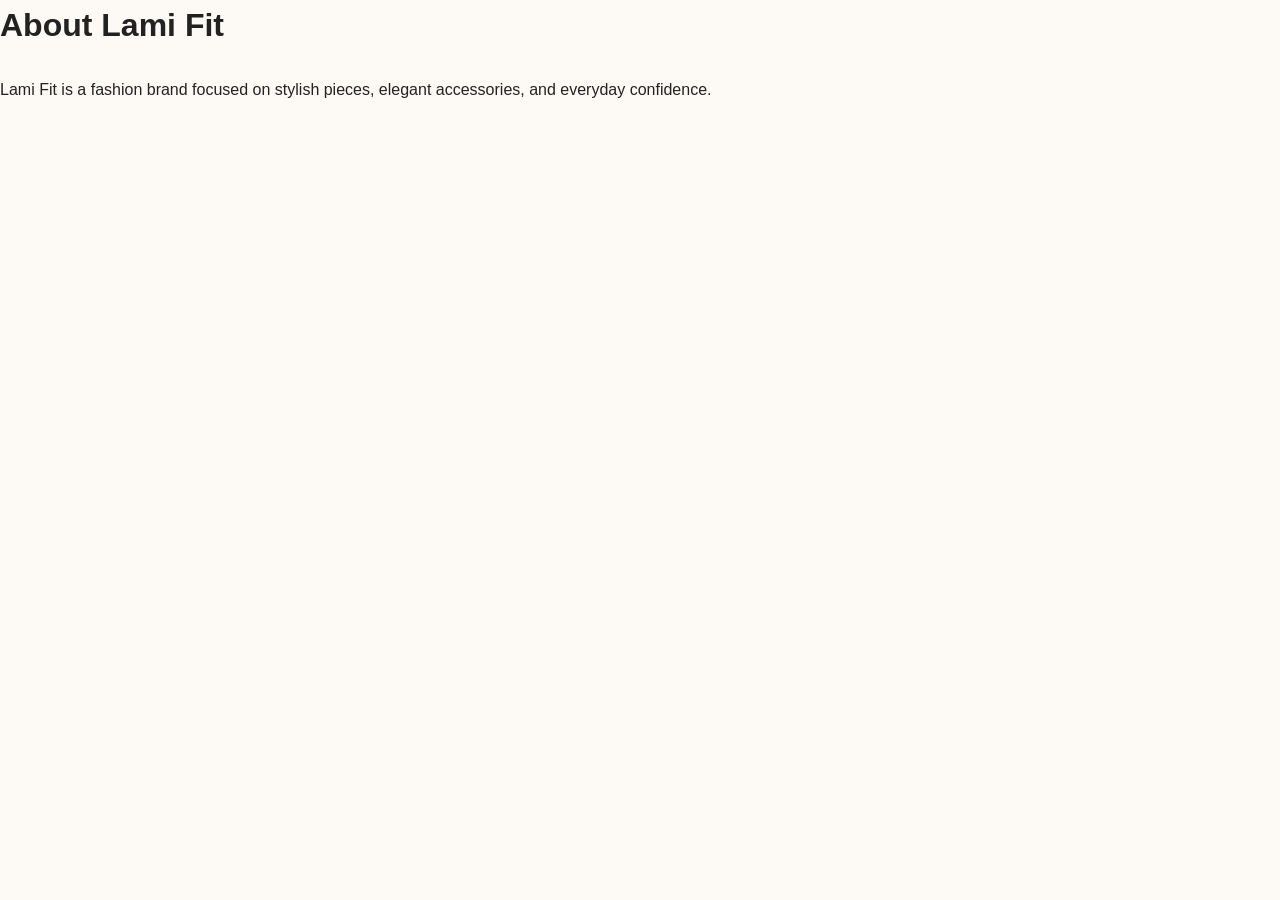
==== about.html @ 12a5bbbd "Create about.html" ====
<!DOCTYPE html>
<html>

<head>
<title>About | Lami Fit</title>
<link rel="stylesheet" href="style.css">
</head>

<body>

<div class="about-page">

<h1>About Lami Fit</h1>

<p>
Lami Fit is a fashion brand focused on stylish pieces,
elegant accessories, and everyday confidence.
</p>

</div>

</body>

</html>
---- style.css ----
/* =========================
   RESET
========================= */

*{
    margin:0;
    padding:0;
    box-sizing:border-box;
}

html{
    scroll-behavior:smooth;
}

body{
    font-family:Arial, Helvetica, sans-serif;
    background:#fdfaf6;
    color:#222;
    line-height:1.6;
}

/* =========================
   Announcement
========================= */

.announcement{
    background:#111;
    color:#fff;
    text-align:center;
    padding:12px;
    font-size:14px;
    letter-spacing:1px;
}

/* =========================
   Navbar
========================= */

.navbar{
    display:flex;
    justify-content:space-between;
    align-items:center;
    padding:25px 8%;
    background:white;
    position:sticky;
    top:0;
    z-index:1000;
    box-shadow:0 2px 10px rgba(0,0,0,.05);
}

.logo,
.footer-logo{
    width:60px;
    height:60px;
    border-radius:50%;
    background:#111;
    color:#d4af37;
    display:flex;
    justify-content:center;
    align-items:center;
    font-weight:bold;
    font-size:24px;
}

.nav-links{
    display:flex;
    list-style:none;
    gap:35px;
}

.nav-links a{
    text-decoration:none;
    color:#222;
    font-weight:600;
    transition:.3s;
}

.nav-links a:hover{
    color:#b8860b;
}

/* =========================
   Hero
========================= */

.hero{
    display:grid;
    grid-template-columns:1fr 1fr;
    align-items:center;
    gap:60px;
    padding:80px 8%;
}

.tag{
    color:#b8860b;
    font-weight:bold;
    letter-spacing:2px;
    text-transform:uppercase;
    font-size:13px;
}

.hero h1{
    font-size:58px;
    margin:18px 0;
    line-height:1.1;
}

.hero p{
    color:#666;
    margin-bottom:35px;
    max-width:500px;
}

.btn{
    display:inline-block;
    background:#111;
    color:#fff;
    padding:16px 36px;
    border-radius:40px;
    text-decoration:none;
    transition:.3s;
}

.btn:hover{
    background:#b8860b;
}

.hero-image img{
    width:100%;
    border-radius:25px;
    display:block;
    object-fit:cover;
}
/* =========================
   Shop Section
========================= */

.shop{
    padding:90px 8%;
    text-align:center;
}

.shop h2{
    font-size:38px;
    margin-bottom:50px;
    color:#111;
}

.products{
    display:grid;
    grid-template-columns:repeat(auto-fit,minmax(230px,1fr));
    gap:30px;
}

.product{
    background:#fff;
    border-radius:20px;
    overflow:hidden;
    box-shadow:0 10px 30px rgba(0,0,0,.08);
    transition:0.3s;
}

.product:hover{
    transform:translateY(-10px);
}

.product img{
    width:100%;
    height:320px;
    object-fit:cover;
    display:block;
    background:#f3f3f3;
}

.product h3{
    padding:20px;
    font-size:20px;
}

/* =========================
   About
========================= */

.about{
    padding:100px 8%;
    text-align:center;
    background:#fff;
}

.about h2{
    font-size:42px;
    margin:20px 0;
}

.about p{
    max-width:700px;
    margin:auto;
    color:#666;
}

/* =========================
   Why Choose Us
========================= */

.why{
    padding:90px 8%;
    background:#fdfaf6;
    text-align:center;
}

.why h2{
    margin-bottom:45px;
    font-size:38px;
}

.why-grid{
    display:grid;
    grid-template-columns:repeat(auto-fit,minmax(250px,1fr));
    gap:25px;
}

.why-card{
    background:#fff;
    padding:35px;
    border-radius:20px;
    box-shadow:0 10px 25px rgba(0,0,0,.08);
}

.why-card h3{
    margin-bottom:15px;
}

/* =========================
   Contact
========================= */

.contact{
    padding:100px 8%;
    text-align:center;
}

.contact h2{
    font-size:40px;
    margin-bottom:20px;
}

.contact p{
    margin-bottom:35px;
    color:#666;
}

/* =========================
   Footer
========================= */

footer{
    background:#111;
    color:#fff;
    text-align:center;
    padding:70px 20px;
}

.footer-logo{
    margin:0 auto 20px;
}

footer h3{
    margin-bottom:10px;
}

footer p{
    margin:10px 0;
    color:#ddd;
}

/* =========================
   Mobile
========================= */

@media(max-width:900px){

.hero{
    grid-template-columns:1fr;
    text-align:center;
}

.hero p{
    margin:0 auto 30px;
}

.nav-links{
    display:none;
}

.hero h1{
    font-size:42px;
}

.shop h2,
.about h2,
.why h2,
.contact h2{
    font-size:32px;
}

}
body {
  margin: 0;
  padding: 0;
}

section {
  padding: 60px 20px;
}

h1, h2, h3 {
  margin-bottom: 25px;
}

p {
  line-height: 1.8;
}

.products {
  gap: 30px;
  padding: 30px 20px;
}

.product-card {
  padding: 25px;
  margin-bottom: 25px;
}

nav {
  padding: 20px;
}

button {
  margin-top: 20px;
  padding: 12px 25px;
}
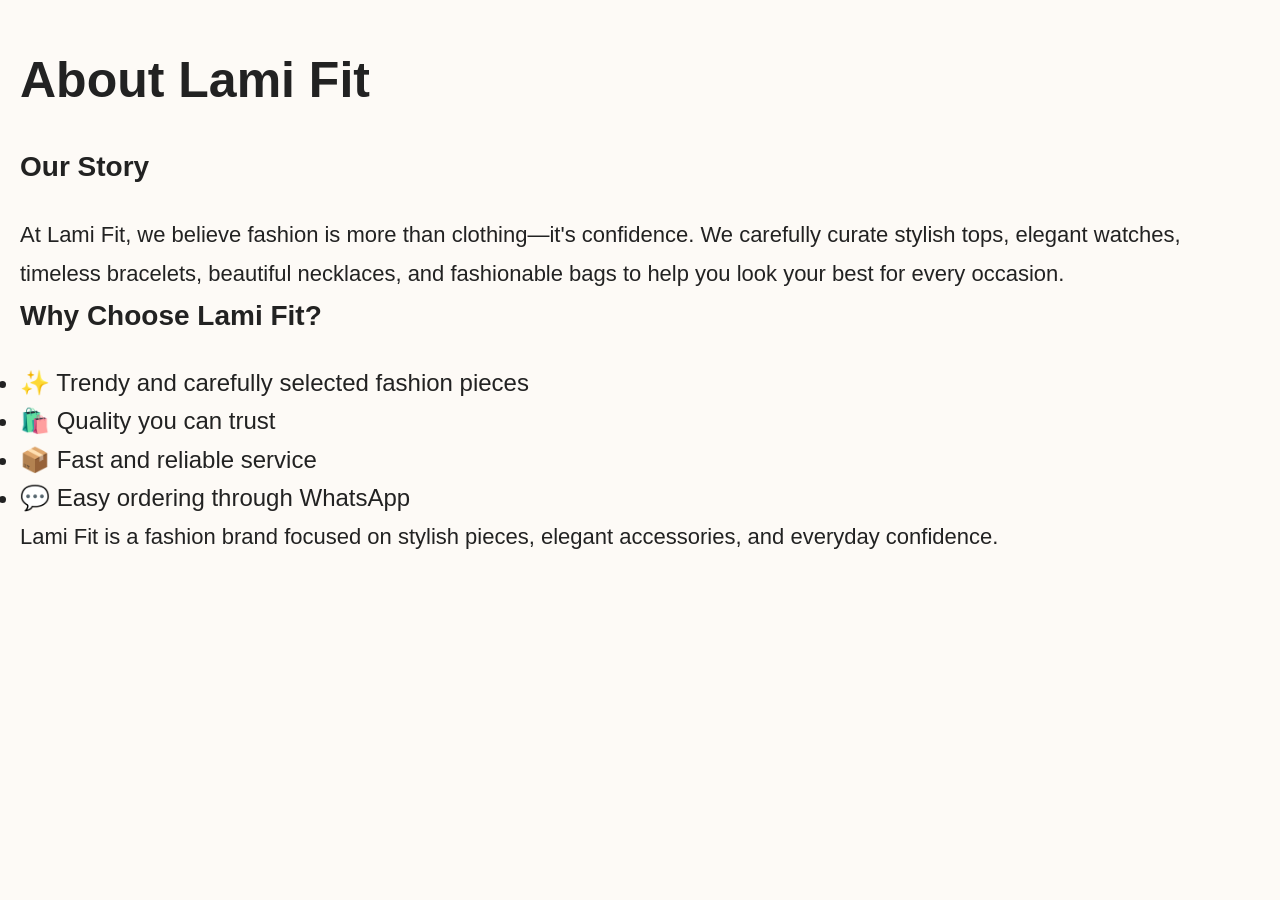
==== commit 48171e3b: "Update about.html" ====
--- a/about.html
+++ b/about.html
@@ -11,7 +11,18 @@
 <div class="about-page">
 
 <h1>About Lami Fit</h1>
+<h2>Our Story</h2>
+<p>
+At Lami Fit, we believe fashion is more than clothing—it's confidence. We carefully curate stylish tops, elegant watches, timeless bracelets, beautiful necklaces, and fashionable bags to help you look your best for every occasion.
+</p>
 
+<h2>Why Choose Lami Fit?</h2>
+<ul>
+    <li>✨ Trendy and carefully selected fashion pieces</li>
+    <li>🛍️ Quality you can trust</li>
+    <li>📦 Fast and reliable service</li>
+    <li>💬 Easy ordering through WhatsApp</li>
+</ul>
 <p>
 Lami Fit is a fashion brand focused on stylish pieces,
 elegant accessories, and everyday confidence.
--- a/style.css
+++ b/style.css
@@ -339,3 +339,107 @@
   margin-top: 20px;
   padding: 12px 25px;
 }
+.nav-links {
+  display: flex;
+  gap: 15px;
+  flex-wrap: wrap;
+  justify-content: center;
+  padding: 10px;
+}
+
+.nav-links li {
+  list-style: none;
+}
+
+.nav-links a {
+  font-size: 13px;
+}
+.nav-links a{
+    font-size:18px;
+}
+h1 {
+    font-size: 45px;
+}
+
+h2, h3 {
+    font-size: 28px;
+}
+
+p {
+    font-size: 18px;
+}
+
+.contact-page,
+.about-page,
+.products {
+    padding: 40px 20px;
+}
+body {
+    font-size: 20px;
+}
+
+.about-page h1,
+.contact-page h1 {
+    font-size: 45px;
+}
+
+.about-page p,
+.contact-page p {
+    font-size: 22px;
+}
+
+.product-card h3 {
+    font-size: 30px;
+}
+
+.product-card p {
+    font-size: 20px;
+}
+.about-page,
+.contact-page,
+.products {
+    font-size: 24px;
+}
+
+.about-page h1,
+.contact-page h1,
+.products h1 {
+    font-size: 50px;
+}
+
+.product-card h3 {
+    font-size: 32px;
+}
+
+.product-card p {
+    font-size: 22px;
+}
+.btn {
+    display: inline-block;
+    margin-top: 15px;
+    padding: 12px 24px;
+    background: #000;
+    color: #fff;
+    text-decoration: none;
+    border-radius: 30px;
+    font-weight: bold;
+    transition: 0.3s;
+}
+
+.btn:hover {
+    background: #333;
+}
+.btn {
+    display: inline-block;
+    margin-top: 15px;
+    padding: 12px 24px;
+    background: #d4af37;
+    color: #000;
+    text-decoration: none;
+    border-radius: 30px;
+    font-weight: 600;
+}
+
+.btn:hover {
+    background: #c49b2e;
+}
